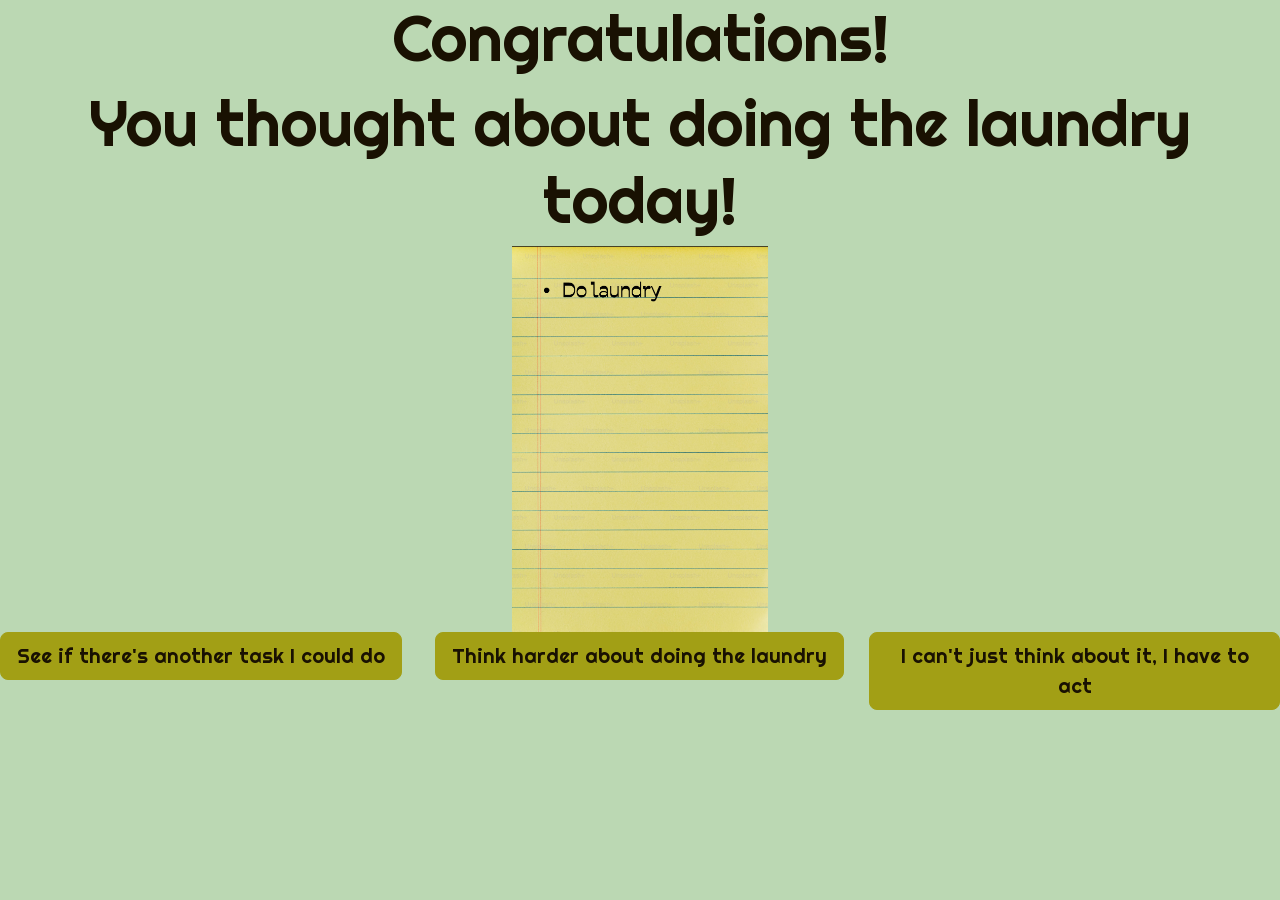
==== congratulations.html @ 890e9203 "mostly done" ====
<!doctype html>
<html lang="en">
  <head>
    <link rel="preconnect" href="https://fonts.googleapis.com" />
    <link rel="preconnect" href="https://fonts.gstatic.com" crossorigin />
    <link
      href="https://fonts.googleapis.com/css2?family=Gentium+Plus:ital,wght@0,400;0,700;1,400;1,700&family=Jost:ital,wght@0,100..900;1,100..900&family=Righteous&display=swap"
      rel="stylesheet"
    />
    <meta name="viewport" content="width=device-width, initial-scale=1" />
    <meta charset="utf-8" />
    <title>Do Laundry - Congratulations!</title>
    <link
      href="https://cdn.jsdelivr.net/npm/bootstrap@5.3.8/dist/css/bootstrap.min.css"
      rel="stylesheet"
    />
    <link rel="stylesheet" href="./assets/css/styles.css" />
  </head>
  <body class="congratulationspage">
    <h1>Congratulations!</h1>
    <div class="subheading">
      <h1>You thought about doing the laundry today!</h1>
    </div>
    <img class="notepad" src="assets/img/notepad.png" alt="notepad" />
    <div class="row">
      <div class="col-12 col-lg-4">
        <a
          class="btn btn-primary btn-lg"
          href="index.html"
          role="button"
          style="
            background-color: #a29f15ff;
            color: #191102ff;
            border-color: #a29f15ff;
          "
          >See if there's another task I could do</a
        >
      </div>
      <div class="col-12 col-lg-4">
        <a
          class="btn btn-primary btn-lg"
          href="really-thinking.html"
          role="button"
          style="
            background-color: #a29f15ff;
            color: #191102ff;
            border-color: #a29f15ff;
          "
          >Think harder about doing the laundry</a
        >
      </div>
      <div class="col-12 col-lg-4">
        <a
          class="btn btn-primary btn-lg"
          href="looked.html"
          role="button"
          style="
            background-color: #a29f15ff;
            color: #191102ff;
            border-color: #a29f15ff;
          "
          >I can't just think about it, I have to act</a
        >
      </div>
    </div>
    <script src="./assets/js/main.js"></script>
    <script src="https://cdn.jsdelivr.net/npm/bootstrap@5.3.8/dist/js/bootstrap.bundle.min.js"></script>
  </body>
</html>
---- assets/css/styles.css ----
/* styles.css */
.righteous-regular {
  font-family: "Righteous", sans-serif;
  font-weight: 400;
  font-style: normal;
}
:root {
  /* CSS HEX */
  --celadon: #bbd8b3ff;
  --sunflower-gold: #f3b61fff;
  --old-gold: #a29f15ff;
  --black-cherry: #510d0aff;
  --pitch-black: #191102ff;
}
img {
  display: block;
  margin: auto;
  max-width: 10%;
  height: auto;
}
body {
  background-color: #bbd8b3ff;
  font-family: "Righteous", sans-serif;
}
body.warningpage {
  background-color: #510d0aff;
  font-family: "Righteous", sans-serif;
  text-shadow: 2px 2px #191102ff;
}
p {
  color: #f3b61fff;
  font-size: 300%;
}
h1 {
  color: #191102ff;
  text-align: center;
  font-size: 400%;
}
h1.warning-heading {
  color: #f3b61fff;
}
img.instagram {
  max-width: 40%;
  height: auto;
}
img.catstagram {
  max-width: 18.5%;
  height: auto;
}
img.pasta {
  max-width: 18.5%;
  height: auto;
}
img.laundry {
  max-width: 50%;
  height: auto;
}
img.notepad {
  max-width: 20%;
  height: auto;
}
img.warning {
  max-width: 20%;
  height: auto;
}
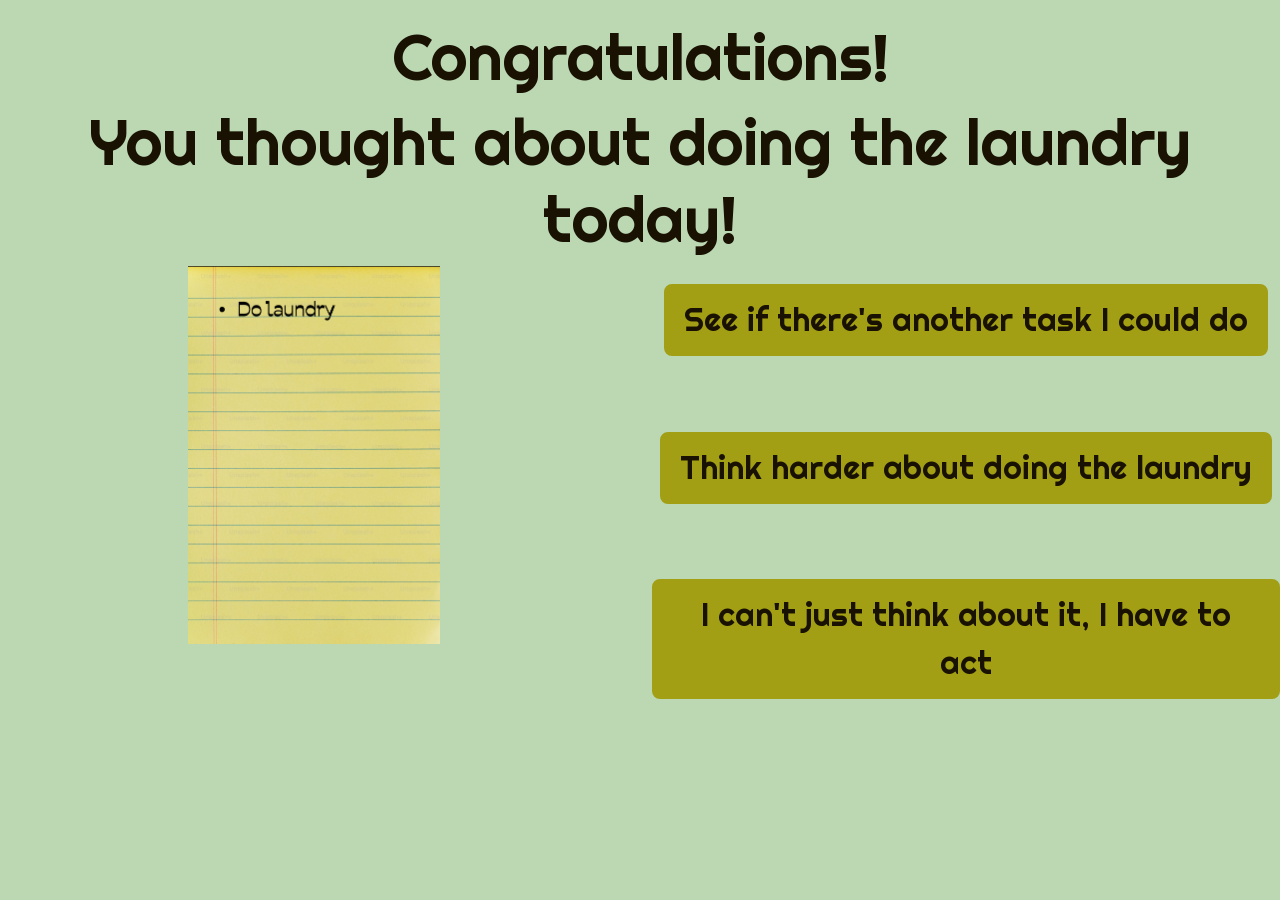
==== commit b0dee985: "finished the whole thing" ====
--- a/congratulations.html
+++ b/congratulations.html
@@ -17,50 +17,29 @@
     <link rel="stylesheet" href="./assets/css/styles.css" />
   </head>
   <body class="congratulationspage">
-    <h1>Congratulations!</h1>
+    <h1 style="margin-top: 1.5%">Congratulations!</h1>
     <div class="subheading">
       <h1>You thought about doing the laundry today!</h1>
     </div>
-    <img class="notepad" src="assets/img/notepad.png" alt="notepad" />
     <div class="row">
-      <div class="col-12 col-lg-4">
-        <a
-          class="btn btn-primary btn-lg"
-          href="index.html"
-          role="button"
-          style="
-            background-color: #a29f15ff;
-            color: #191102ff;
-            border-color: #a29f15ff;
-          "
-          >See if there's another task I could do</a
-        >
+      <div class="col-12 col-lg-6">
+        <img class="notepad" src="assets/img/notepad.png" alt="notepad" />
       </div>
-      <div class="col-12 col-lg-4">
-        <a
-          class="btn btn-primary btn-lg"
-          href="really-thinking.html"
-          role="button"
-          style="
-            background-color: #a29f15ff;
-            color: #191102ff;
-            border-color: #a29f15ff;
-          "
-          >Think harder about doing the laundry</a
-        >
-      </div>
-      <div class="col-12 col-lg-4">
-        <a
-          class="btn btn-primary btn-lg"
-          href="looked.html"
-          role="button"
-          style="
-            background-color: #a29f15ff;
-            color: #191102ff;
-            border-color: #a29f15ff;
-          "
-          >I can't just think about it, I have to act</a
-        >
+      <div class="col-12 col-lg-6">
+        <p class="text-center">
+          <a class="btn btn-primary btn-lg" href="index.html" role="button"
+            >See if there's another task I could do</a
+          >
+          <a
+            class="btn btn-primary btn-lg"
+            href="really-thinking.html"
+            role="button"
+            >Think harder about doing the laundry</a
+          >
+          <a class="btn btn-primary btn-lg" href="looked.html" role="button"
+            >I can't just think about it, I have to act</a
+          >
+        </p>
       </div>
     </div>
     <script src="./assets/js/main.js"></script>
--- a/assets/css/styles.css
+++ b/assets/css/styles.css
@@ -11,6 +11,7 @@
   --old-gold: #a29f15ff;
   --black-cherry: #510d0aff;
   --pitch-black: #191102ff;
+  --new-yellow: rgb(244, 199, 87);
 }
 img {
   display: block;
@@ -19,36 +20,30 @@
   height: auto;
 }
 body {
-  background-color: #bbd8b3ff;
+  background-color: var(--celadon);
   font-family: "Righteous", sans-serif;
 }
 body.warningpage {
-  background-color: #510d0aff;
+  background-color: var(--black-cherry);
   font-family: "Righteous", sans-serif;
-  text-shadow: 2px 2px #191102ff;
+  text-shadow: 2px 2px var(--pitch-black);
+  margin: auto 2%;
 }
 p {
-  color: #f3b61fff;
+  color: var(--sunflower-gold);
   font-size: 300%;
+  margin: 3% auto;
 }
 h1 {
-  color: #191102ff;
+  color: var(--pitch-black);
   text-align: center;
   font-size: 400%;
 }
 h1.warning-heading {
-  color: #f3b61fff;
+  color: var(--sunflower-gold);
 }
 img.instagram {
-  max-width: 40%;
-  height: auto;
-}
-img.catstagram {
-  max-width: 18.5%;
-  height: auto;
-}
-img.pasta {
-  max-width: 18.5%;
+  max-width: 100%;
   height: auto;
 }
 img.laundry {
@@ -56,10 +51,45 @@
   height: auto;
 }
 img.notepad {
-  max-width: 20%;
+  max-width: 40%;
   height: auto;
+}
+img.linkpad {
+  max-width: 40%;
+  height: auto;
+  border: 4px solid transparent;
+}
+img.linkpad:hover {
+  border-color: var(--old-gold);
+  transition-duration: 0.2s;
+  cursor: crosshair;
 }
 img.warning {
   max-width: 20%;
   height: auto;
 }
+img.laundry {
+  max-width: 100%;
+  height: auto;
+}
+
+.btn {
+  background-color: var(--old-gold);
+  color: var(--pitch-black);
+  border: 4px solid transparent;
+  border-color: var(--old-gold);
+  margin-bottom: 12%;
+  font-size: 2rem;
+}
+.btn:hover {
+  background-color: var(--old-gold);
+  border-color: var(--sunflower-gold);
+  transition-duration: 0.2s;
+  color: var(--pitch-black);
+  cursor: crosshair;
+}
+.btn:click {
+  background-color: var(--old-gold);
+  border-color: var(--sunflower-gold);
+  color: var(--pitch-black);
+}
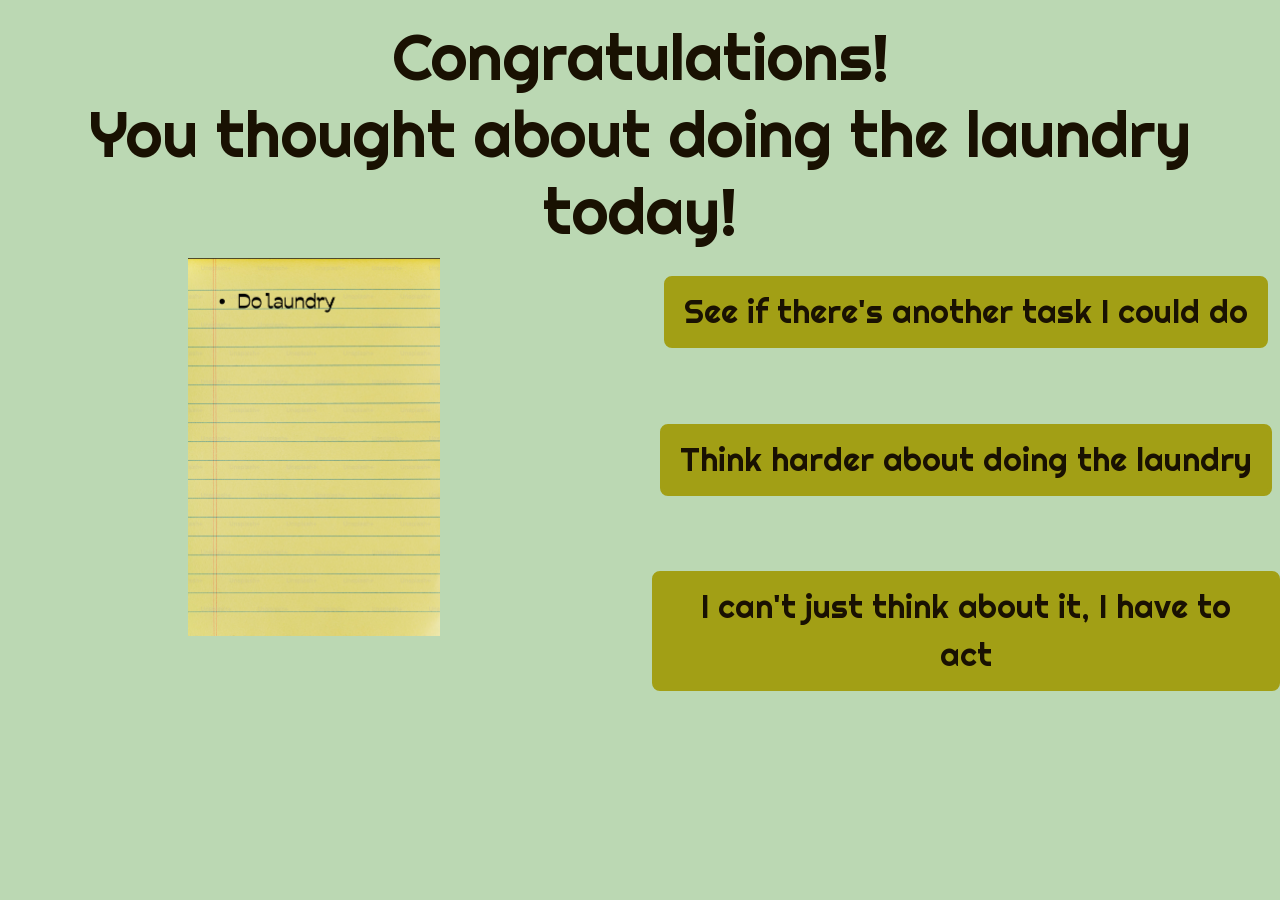
==== commit 00d2b252: "try to fix congratulations spacing" ====
--- a/congratulations.html
+++ b/congratulations.html
@@ -17,7 +17,7 @@
     <link rel="stylesheet" href="./assets/css/styles.css" />
   </head>
   <body class="congratulationspage">
-    <h1 style="margin-top: 1.5%">Congratulations!</h1>
+    <h1 style="margin: 1.5% auto auto auto">Congratulations!</h1>
     <div class="subheading">
       <h1>You thought about doing the laundry today!</h1>
     </div>
--- a/assets/css/styles.css
+++ b/assets/css/styles.css
@@ -88,7 +88,8 @@
   color: var(--pitch-black);
   cursor: crosshair;
 }
-.btn:click {
+.btn:click,
+btn.active {
   background-color: var(--old-gold);
   border-color: var(--sunflower-gold);
   color: var(--pitch-black);
